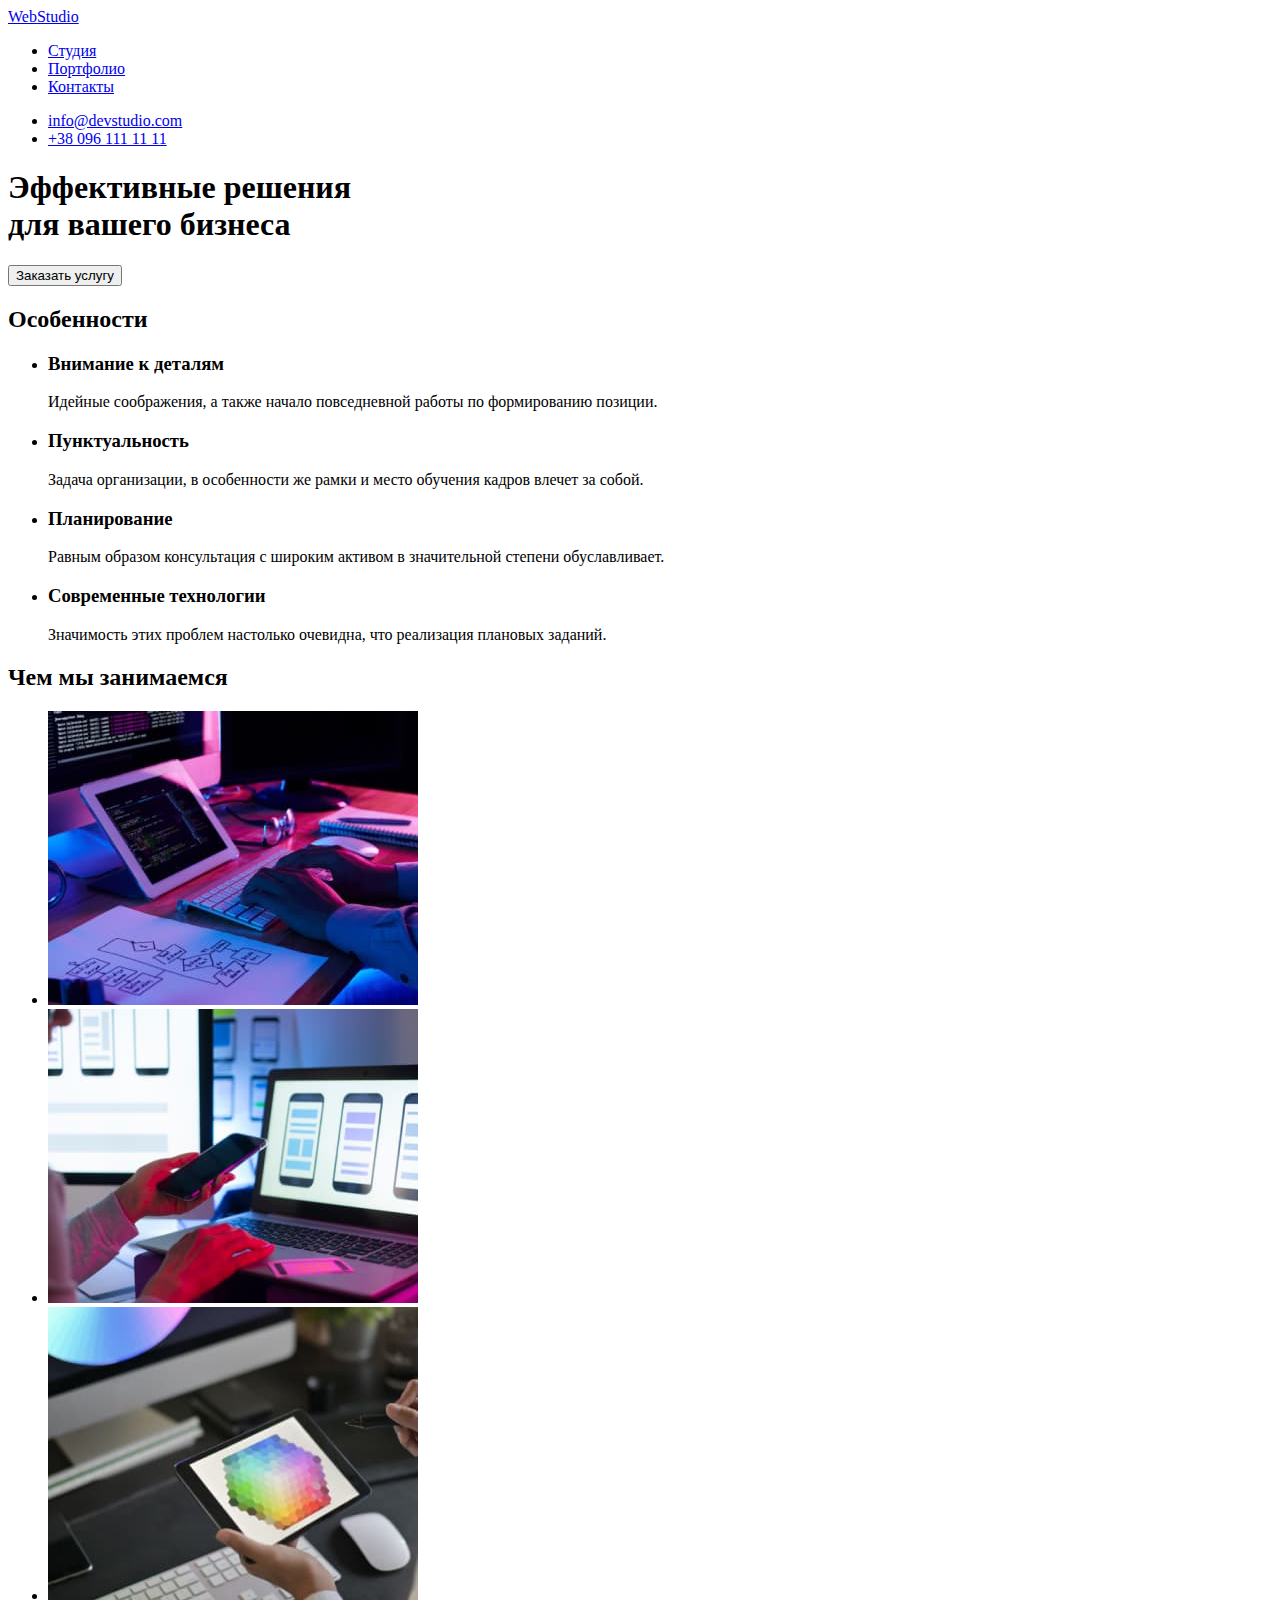
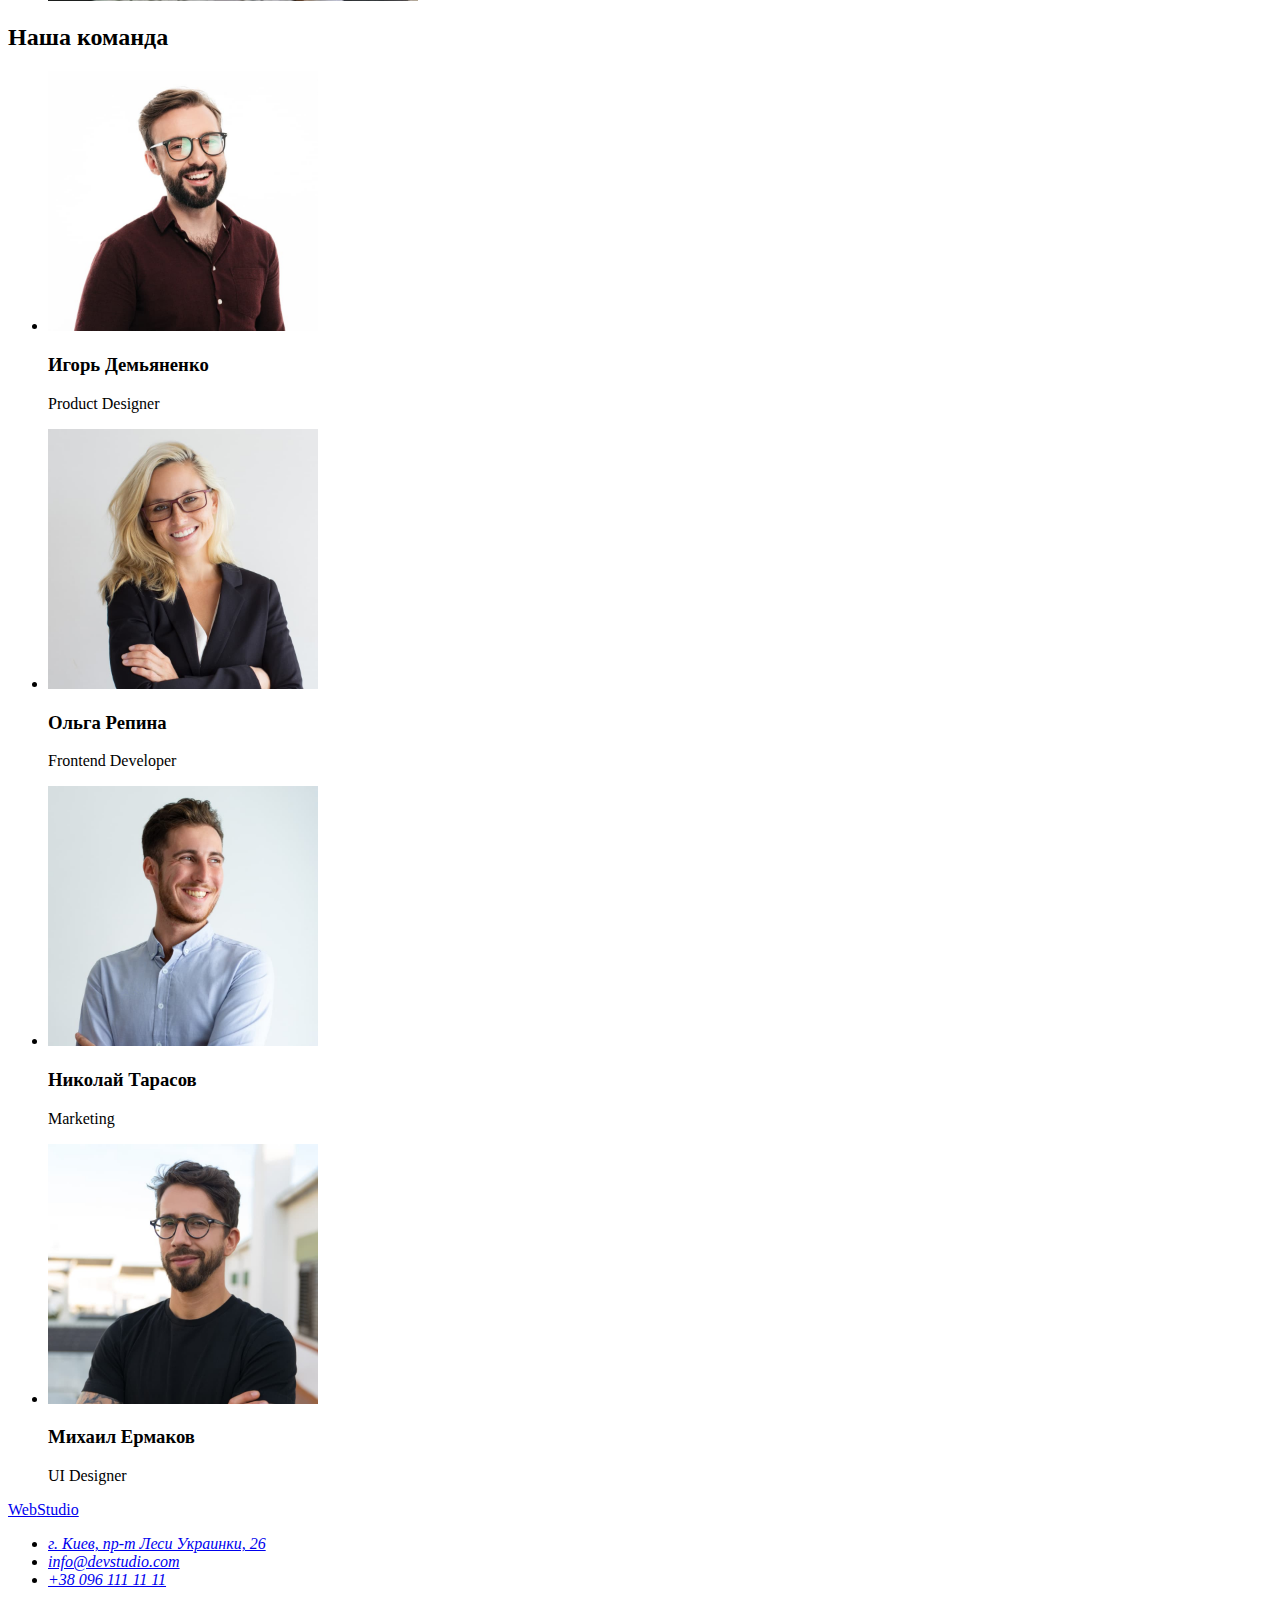
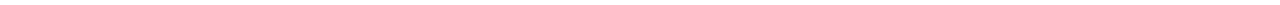
==== index.html @ 45462c41 "copy hw01 in hw02" ====
<!DOCTYPE html>
<html lang="ru">
  <head>
    <meta charset="UTF-8" />
    <meta http-equiv="X-UA-Compatible" content="IE=edge" />
    <meta name="viewport" content="width=device-width, initial-scale=1.0" />
    <title>Document</title>
  </head>
  <body>
    <!-- Шапка сайта -->
    <header>
      <nav>
        <a href="#">Web<span>Studio</span></a>
        <ul>
          <li><a href="#">Студия</a></li>
          <li><a href="#">Портфолио</a></li>
          <li><a href="#">Контакты</a></li>
        </ul>
      </nav>
      <ul>
        <li><a href="mailto:info@devstudio.com">info@devstudio.com</a></li>
        <li><a href="tel:+380961111111">+38 096 111 11 11</a></li>
      </ul>
    </header>

    <main>
      <!-- Герой -->
      <section>
        <h1>
          Эффективные решения <br />
          для вашего бизнеса
        </h1>
        <button type="button">Заказать услугу</button>
      </section>

      <!-- Особенности -->
      <section>
        <h2>Особенности</h2>
        <ul>
          <li>
            <h3>Внимание к деталям</h3>
            <p>Идейные соображения, а также начало повседневной работы по формированию позиции.</p>
          </li>

          <li>
            <h3>Пунктуальность</h3>
            <p>
              Задача организации, в особенности же рамки и место обучения кадров влечет за собой.
            </p>
          </li>

          <li>
            <h3>Планирование</h3>
            <p>
              Равным образом консультация с широким активом в значительной степени обуславливает.
            </p>
          </li>

          <li>
            <h3>Современные технологии</h3>
            <p>Значимость этих проблем настолько очевидна, что реализация плановых заданий.</p>
          </li>
        </ul>
      </section>

      <!-- Чем занимаются -->
      <section>
        <h2>Чем мы занимаемся</h2>
        <ul>
          <li>
            <img src="./images/img.jpg" alt="Создание сайтов" width="370" height="294" />
          </li>
          <li>
            <img src="./images/box2.jpg" alt="Продвижение сайтов" width="370" height="294" />
          </li>
          <li>
            <img src="./images/box3.jpg" alt="Дизайн сайтов" width="370" height="294" />
          </li>
        </ul>
      </section>

      <!-- Команда -->
      <section>
        <h2>Наша команда</h2>
        <ul>
          <li>
            <img src="./images/imgt.jpg" alt="Игорь Демьяненко" width="270" height="260" />
            <h3>Игорь Демьяненко</h3>
            <p>Product Designer<p></li>
          <li>
            <img src="./images/imgt(1).jpg" alt="Ольга Репина" width="270" height="260" />
            <h3>Ольга Репина</h3>
            <p>Frontend Developer</p>
          </li>
          <li>
            <img src="./images/imgt(2).jpg" alt="Николай Тарасов" width="270" height="260" />
            <h3>Николай Тарасов</h3>
            <p>Marketing</p>
          </li>
          <li>
            <img src="./images/imgt(3).jpg" alt="Михаил Ермаков" width="270" height="260" />
            <h3>Михаил Ермаков</h3>
            <p>UI Designer</p>
          </li>
        </ul>
      </section>
    </main>

    <!-- Футер -->
    <footer>
      <a href="#">Web<span>Studio</span></a>
      <address>
        <ul>
          <li><a href="https://goo.gl/maps/aLxLgrp7FurH3zzR9" target="_blank" rel="nofollow noreferrer noopener">г. Киев, пр-т Леси Украинки, 26</a></li>
          <li><a href="mailto:info@devstudio.com">info@devstudio.com</a></li>
          <li><a href="tel:+380961111111">+38 096 111 11 11</a></li>
        </ul>
      </address>  
    </footer>
  </body>
</html>
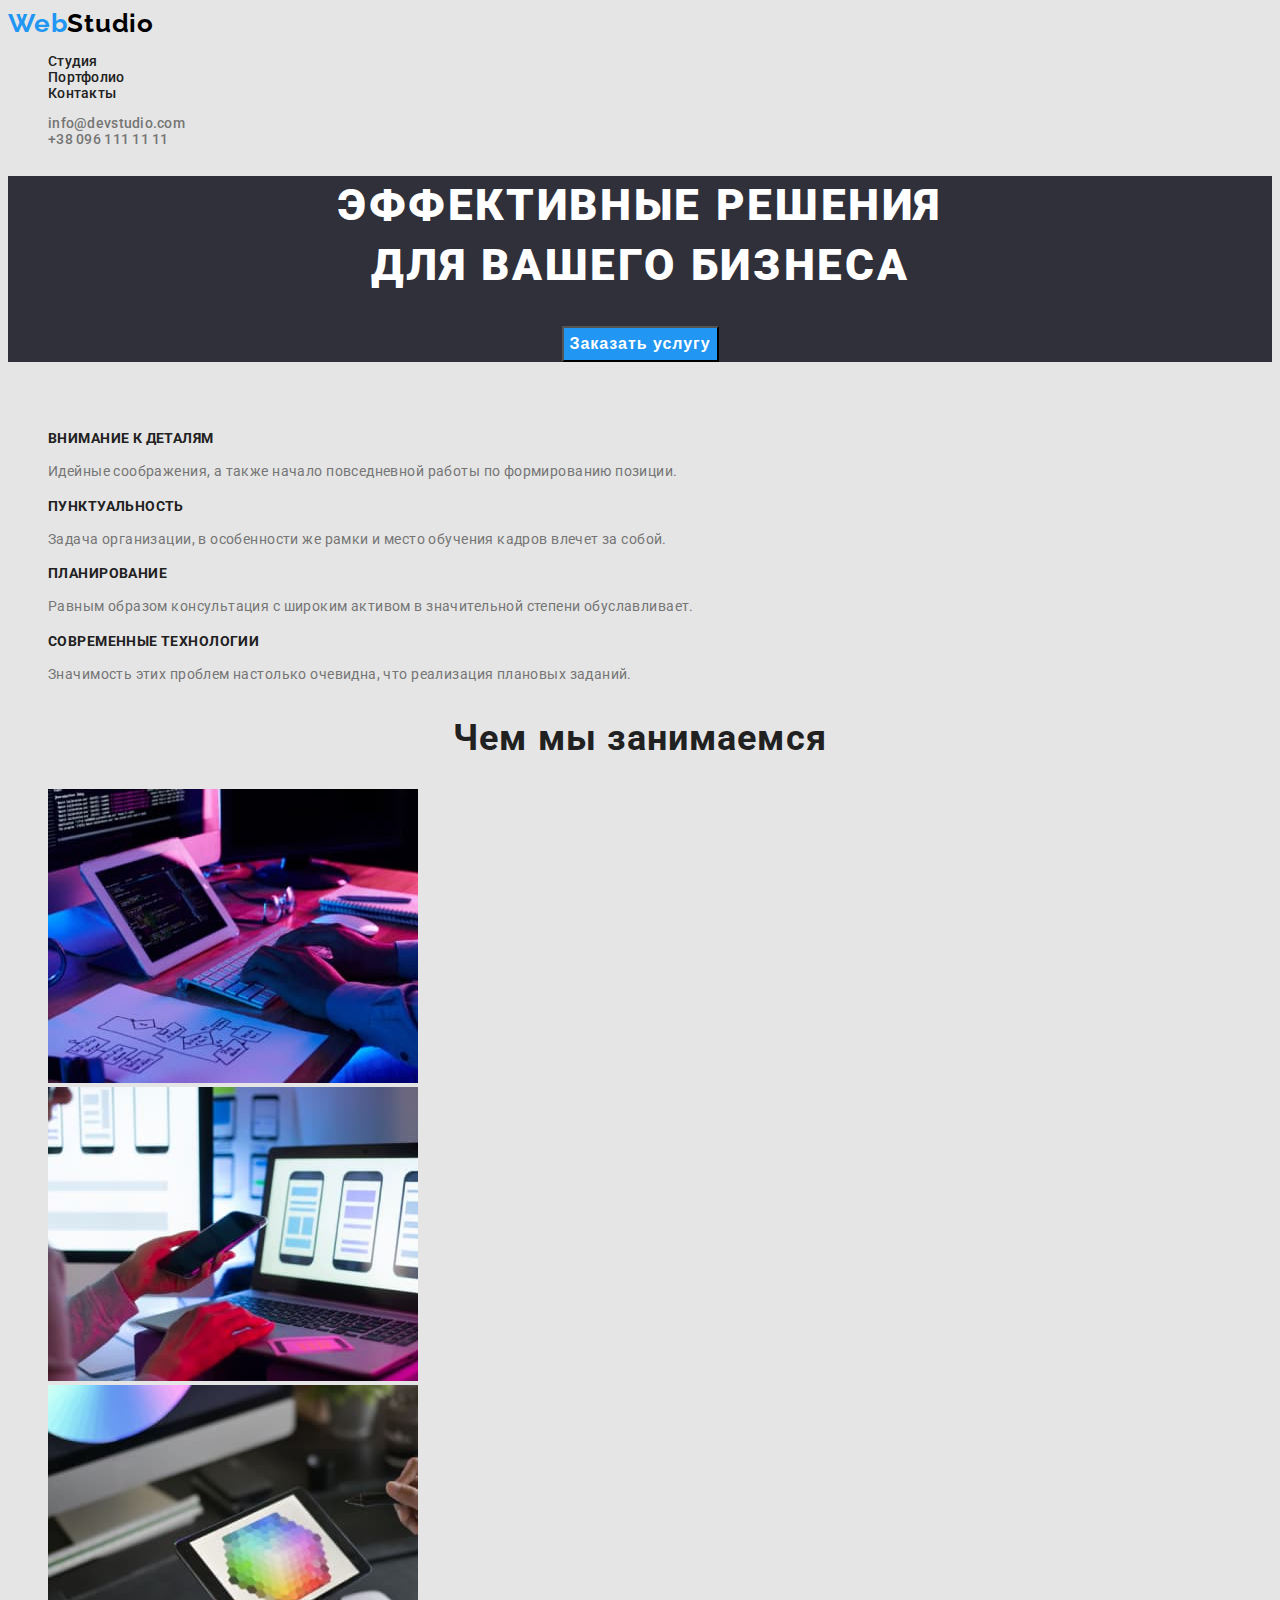
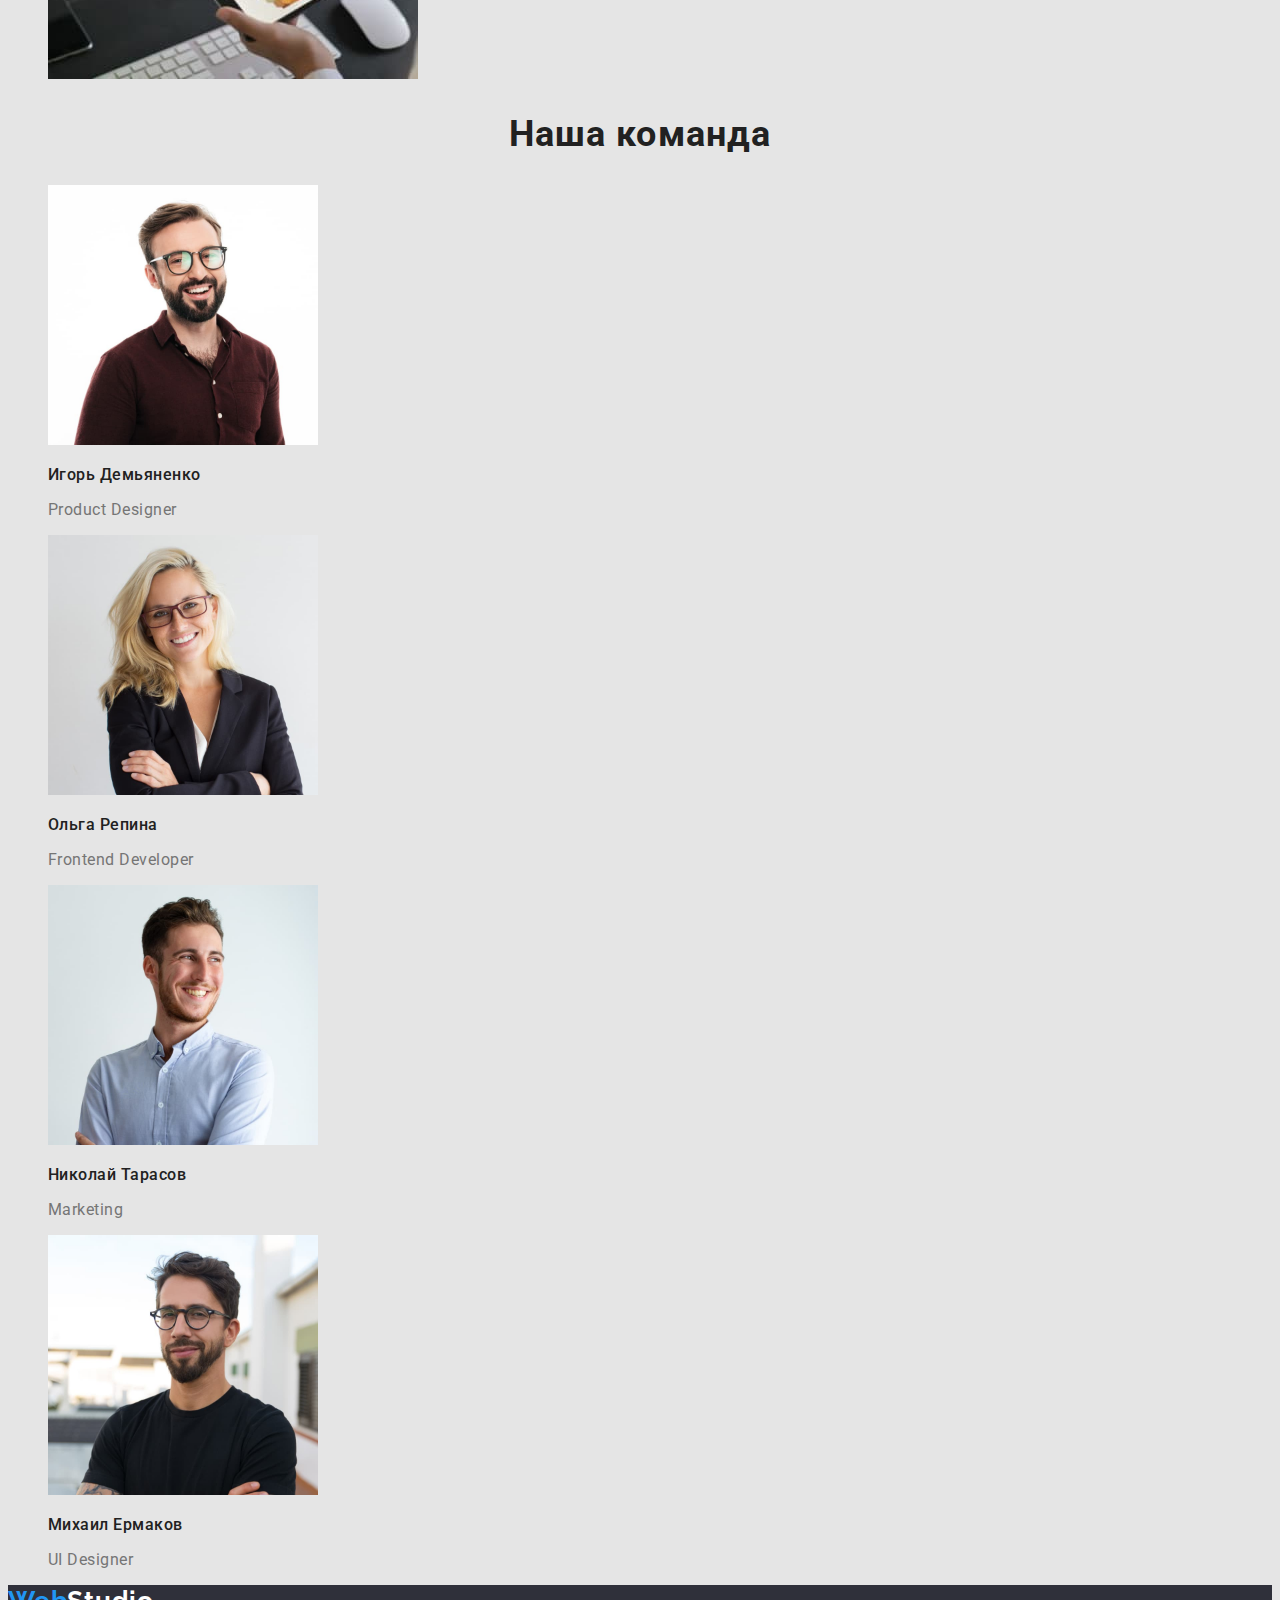
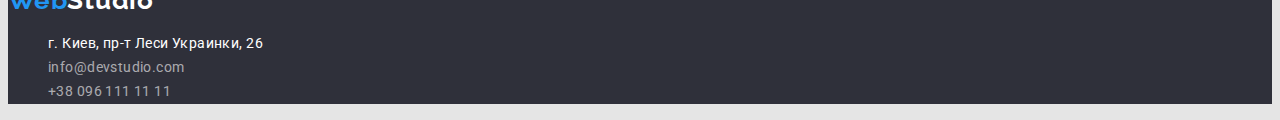
==== commit 19f9cd27: "finali commit hw2" ====
--- a/index.html
+++ b/index.html
@@ -4,116 +4,122 @@
     <meta charset="UTF-8" />
     <meta http-equiv="X-UA-Compatible" content="IE=edge" />
     <meta name="viewport" content="width=device-width, initial-scale=1.0" />
+    <link rel="preconnect" href="https://fonts.googleapis.com">
+    <link rel="preconnect" href="https://fonts.gstatic.com" crossorigin>
+    <link href="https://fonts.googleapis.com/css2?family=Raleway:wght@700&family=Roboto:wght@400;500;700;900&display=swap"
+      rel="stylesheet">
+    <link rel="stylesheet" href="./css/styles.css">
     <title>Document</title>
   </head>
   <body>
     <!-- Шапка сайта -->
-    <header>
-      <nav>
-        <a href="#">Web<span>Studio</span></a>
-        <ul>
-          <li><a href="#">Студия</a></li>
-          <li><a href="#">Портфолио</a></li>
-          <li><a href="#">Контакты</a></li>
+    <header class="header">
+      <nav class="navigation">
+        <a class="logo" href="./index.html">Web<span class="logo-accent">Studio</span></a>
+        <ul class="nav-list">
+          <li class="nav-list-item"><a class="nav-list-link" href="#">Студия</a></li>
+          <li class="nav-list-item"><a class="nav-list-link" href="./portfolio.html">Портфолио</a></li>
+          <li class="nav-list-item"><a class="nav-list-link" href="#">Контакты</a></li>
         </ul>
       </nav>
-      <ul>
-        <li><a href="mailto:info@devstudio.com">info@devstudio.com</a></li>
-        <li><a href="tel:+380961111111">+38 096 111 11 11</a></li>
+      <ul class="adress-list">
+        <li class="adress-list-item"><a class="adress-list-link" href="mailto:info@devstudio.com">info@devstudio.com</a></li>
+        <li class="adress-list-item"><a class="adress-list-link" href="tel:+380961111111">+38 096 111 11 11</a></li>
       </ul>
     </header>
 
-    <main>
+    <main class="main">
       <!-- Герой -->
-      <section>
-        <h1>
+      <section class="hero">
+        <h1 class="hero-title">
           Эффективные решения <br />
           для вашего бизнеса
         </h1>
-        <button type="button">Заказать услугу</button>
+        <button class="hero-but" type="button">Заказать услугу</button>
       </section>
 
       <!-- Особенности -->
-      <section>
-        <h2>Особенности</h2>
-        <ul>
-          <li>
-            <h3>Внимание к деталям</h3>
-            <p>Идейные соображения, а также начало повседневной работы по формированию позиции.</p>
+      <section class="about">
+        <h2 class="about-title">Особенности</h2>
+        <ul class="about-list">
+          <li class="about-list-item">
+            <h3 class="about-list-title">Внимание к деталям</h3>
+            <p class="about-list-description">Идейные соображения, а также начало повседневной работы по формированию позиции.</p>
           </li>
 
-          <li>
-            <h3>Пунктуальность</h3>
-            <p>
+          <li class="about-list-item">
+            <h3 class="about-list-title">Пунктуальность</h3>
+            <p class="about-list-description">
               Задача организации, в особенности же рамки и место обучения кадров влечет за собой.
             </p>
           </li>
 
-          <li>
-            <h3>Планирование</h3>
-            <p>
+          <li class="about-list-item">
+            <h3 class="about-list-title">Планирование</h3>
+            <p class="about-list-description">
               Равным образом консультация с широким активом в значительной степени обуславливает.
             </p>
           </li>
 
-          <li>
-            <h3>Современные технологии</h3>
-            <p>Значимость этих проблем настолько очевидна, что реализация плановых заданий.</p>
+          <li class="about-list-item">
+            <h3 class="about-list-title">Современные технологии</h3>
+            <p class="about-list-description">Значимость этих проблем настолько очевидна, что реализация плановых заданий.</p>
           </li>
         </ul>
       </section>
 
       <!-- Чем занимаются -->
-      <section>
-        <h2>Чем мы занимаемся</h2>
-        <ul>
-          <li>
-            <img src="./images/img.jpg" alt="Создание сайтов" width="370" height="294" />
+      <section class="works">
+        <h2 class="works-title">Чем мы занимаемся</h2>
+        <ul class="works-list">
+          <li class="works-list-item">
+            <img class="works-list-img" src="./images/img.jpg" alt="Создание сайтов" width="370" height="294" />
           </li>
-          <li>
-            <img src="./images/box2.jpg" alt="Продвижение сайтов" width="370" height="294" />
+          <li class="works-list-item">
+            <img class="works-list-img" src="./images/box2.jpg" alt="Продвижение сайтов" width="370" height="294" />
           </li>
-          <li>
-            <img src="./images/box3.jpg" alt="Дизайн сайтов" width="370" height="294" />
+          <li class="works-list-item">
+            <img class="works-list-img" src="./images/box3.jpg" alt="Дизайн сайтов" width="370" height="294" />
           </li>
         </ul>
       </section>
 
       <!-- Команда -->
-      <section>
-        <h2>Наша команда</h2>
-        <ul>
-          <li>
-            <img src="./images/imgt.jpg" alt="Игорь Демьяненко" width="270" height="260" />
-            <h3>Игорь Демьяненко</h3>
-            <p>Product Designer<p></li>
-          <li>
-            <img src="./images/imgt(1).jpg" alt="Ольга Репина" width="270" height="260" />
-            <h3>Ольга Репина</h3>
-            <p>Frontend Developer</p>
+      <section class="team">
+        <h2 class="team-title">Наша команда</h2>
+        <ul class="team-list">
+          <li class="team-list-item">
+            <img class="team-list-img" src="./images/imgt.jpg" alt="Игорь Демьяненко" width="270" height="260" />
+            <h3 class="team-list-title">Игорь Демьяненко</h3>
+            <p class="team-list-description">Product Designer<p>
           </li>
-          <li>
-            <img src="./images/imgt(2).jpg" alt="Николай Тарасов" width="270" height="260" />
-            <h3>Николай Тарасов</h3>
-            <p>Marketing</p>
+          <li class="team-list-item">
+            <img class="team-list-img" src="./images/imgt(1).jpg" alt="Ольга Репина" width="270" height="260" />
+            <h3 class="team-list-title">Ольга Репина</h3>
+            <p class="team-list-description">Frontend Developer</p>
           </li>
-          <li>
-            <img src="./images/imgt(3).jpg" alt="Михаил Ермаков" width="270" height="260" />
-            <h3>Михаил Ермаков</h3>
-            <p>UI Designer</p>
+          <li class="team-list-item">
+            <img class="team-list-img" src="./images/imgt(2).jpg" alt="Николай Тарасов" width="270" height="260" />
+            <h3 class="team-list-title">Николай Тарасов</h3>
+            <p class="team-list-description">Marketing</p>
+          </li>
+          <li class="team-list-item">
+            <img class="team-list-img" src="./images/imgt(3).jpg" alt="Михаил Ермаков" width="270" height="260" />
+            <h3 class="team-list-title">Михаил Ермаков</h3>
+            <p class="team-list-description">UI Designer</p>
           </li>
         </ul>
       </section>
     </main>
 
     <!-- Футер -->
-    <footer>
-      <a href="#">Web<span>Studio</span></a>
-      <address>
-        <ul>
-          <li><a href="https://goo.gl/maps/aLxLgrp7FurH3zzR9" target="_blank" rel="nofollow noreferrer noopener">г. Киев, пр-т Леси Украинки, 26</a></li>
-          <li><a href="mailto:info@devstudio.com">info@devstudio.com</a></li>
-          <li><a href="tel:+380961111111">+38 096 111 11 11</a></li>
+    <footer class="footer">
+      <a class="logo" href="./index.html">Web<span class="logo-accent-light">Studio</span></a>
+      <address class="footer-adress">
+        <ul class="footer-adress-list">
+          <li class="footer-adress-list-item"><a class="footer-adress-map-link" href="https://goo.gl/maps/aLxLgrp7FurH3zzR9" target="_blank" rel="nofollow noreferrer noopener">г. Киев, пр-т Леси Украинки, 26</a></li>
+          <li class="footer-adress-list-item"><a class="footer-adress-link" href="mailto:info@devstudio.com">info@devstudio.com</a></li>
+          <li class="footer-adress-list-item"><a class="footer-adress-link" href="tel:+380961111111">+38 096 111 11 11</a></li>
         </ul>
       </address>  
     </footer>
--- a/css/styles.css
+++ b/css/styles.css
@@ -0,0 +1,266 @@
+:root {
+  --accent-color: #2196f3;
+  --main-text-color: #212121;
+  --main-backgraund-color: #e5e5e5;
+  --logo-accent-color: #000000;
+  --description-color: #757575;
+  --hero-backgraund-color: #2f303a;
+  --title-color: #ffffff;
+  --adress-color: rgba(255, 255, 255, 0.6);
+  --filtr-button-color: #f5f4fa;
+}
+
+body {
+  font-family: 'Roboto', sans-serif;
+  color: var(--main-text-color);
+  background-color: var(--main-backgraund-color);
+}
+
+/* header */
+.header {
+}
+.navigation {
+}
+.logo {
+  color: var(--accent-color);
+  font-family: 'Raleway', sans-serif;
+  font-weight: 700;
+  font-size: 26px;
+  line-height: 1.192;
+  letter-spacing: 0.03em;
+  text-decoration: none;
+}
+.logo-accent {
+  color: var(--logo-accent-color);
+}
+.nav-list {
+  font-weight: 500;
+  font-size: 14px;
+  line-height: 1.143;
+  letter-spacing: 0.02em;
+  list-style: none;
+}
+.nav-list-item {
+}
+.nav-list-link {
+  text-decoration: none;
+  color: var(--main-text-color);
+}
+.nav-list-link:hover,
+.nav-list-link:focus {
+  color: var(--accent-color);
+}
+.adress-list {
+  font-weight: 500;
+  font-size: 14px;
+  line-height: 1.143;
+  letter-spacing: 0.02em;
+  list-style: none;
+}
+.adress-list-item {
+}
+.adress-list-link {
+  text-decoration: none;
+  color: var(--description-color);
+}
+.adress-list-link:hover,
+.adress-list-link:focus {
+  color: var(--accent-color);
+}
+
+/* main */
+.main {
+}
+/* hero */
+.hero {
+  background-color: var(--hero-backgraund-color);
+  text-align: center;
+}
+.hero-title {
+  font-weight: 900;
+  font-size: 44px;
+  line-height: 1.363;
+
+  letter-spacing: 0.06em;
+  text-transform: uppercase;
+
+  color: var(--title-color);
+}
+.hero-but {
+  font-weight: bold;
+  font-size: 16px;
+  line-height: 1.87;
+  align-items: center;
+  text-align: center;
+  letter-spacing: 0.06em;
+
+  color: var(--title-color);
+  background-color: var(--accent-color);
+  cursor: pointer;
+}
+
+/* особенности */
+.about {
+}
+.about-title {
+  visibility: hidden;
+}
+.about-list {
+  list-style: none;
+}
+.about-list-item {
+}
+.about-list-title {
+  font-weight: bold;
+  font-size: 14px;
+  line-height: 1.143;
+  letter-spacing: 0.03em;
+  text-transform: uppercase;
+}
+.about-list-description {
+  font-size: 14px;
+  line-height: 1.71;
+  letter-spacing: 0.03em;
+
+  color: var(--description-color);
+}
+.works {
+}
+.works-title {
+  font-weight: 700;
+  font-size: 36px;
+  line-height: 1.167;
+  text-align: center;
+  letter-spacing: 0.03em;
+}
+.works-list {
+  list-style: none;
+}
+.works-list-item {
+}
+.works-list-img {
+}
+.team {
+}
+
+/* team-title=works-title */
+.team-title {
+  font-weight: 700;
+  font-size: 36px;
+  line-height: 1.167;
+  text-align: center;
+  letter-spacing: 0.03em;
+}
+.team-list {
+  list-style: none;
+}
+.team-list-item {
+}
+.team-list-img {
+}
+.team-list-title {
+  font-weight: 500;
+  font-size: 16px;
+  line-height: 1.188;
+  letter-spacing: 0.03em;
+}
+.team-list-description {
+  font-size: 16px;
+  line-height: 1.188;
+  letter-spacing: 0.03em;
+
+  color: var(--description-color);
+}
+
+/* footer */
+.footer {
+  background-color: var(--hero-backgraund-color);
+}
+.footer-adress {
+}
+.footer-adress-list {
+  list-style: none;
+}
+.footer-adress-list-item {
+}
+.footer-adress-map-link {
+  font-style: normal;
+  font-weight: 400;
+  font-size: 14px;
+  line-height: 1.714;
+  letter-spacing: 0.03em;
+  text-decoration: none;
+
+  color: var(--title-color);
+}
+.footer-adress-map-link:hover,
+.footer-adress-map-link:focus,
+.footer-adress-link:focus,
+.footer-adress-link:hover {
+  color: var(--accent-color);
+}
+.footer-adress-link {
+  text-decoration: none;
+  font-style: normal;
+  font-weight: 400;
+  font-size: 14px;
+  line-height: 1.714;
+  letter-spacing: 0.03em;
+  color: var(--adress-color);
+}
+.logo-accent-light {
+  color: var(--title-color);
+}
+
+/* Portfolio */
+/* main */
+.portfolio-main {
+}
+.portfolio-list {
+}
+.filter-list-btn {
+}
+.filter-btn {
+  cursor: pointer;
+  background-color: var(--filtr-button-color);
+  font-weight: 500;
+  font-size: 16px;
+  line-height: 1.62;
+  text-align: center;
+  letter-spacing: 0.03em;
+  color: var(--main-text-color);
+}
+
+.filter-btn:focus,
+.filter-btn:hover {
+  color: var(--title-color);
+  background-color: var(--accent-color);
+}
+
+.filter-list-item {
+  list-style: none;
+}
+
+.portf-projects-list {
+  list-style: none;
+}
+.portf-projects-list-item {
+}
+.portf-projects-list-link {
+  text-decoration: none;
+}
+.portf-projects-img {
+}
+.portf-projects-title {
+  font-weight: 700;
+  font-size: 18px;
+  line-height: 2;
+  letter-spacing: 0.06em;
+  color: var(--main-text-color);
+}
+.portf-projects-description {
+  font-size: 16px;
+  line-height: 1.87;
+  letter-spacing: 0.03em;
+  color: var(--description-color);
+}
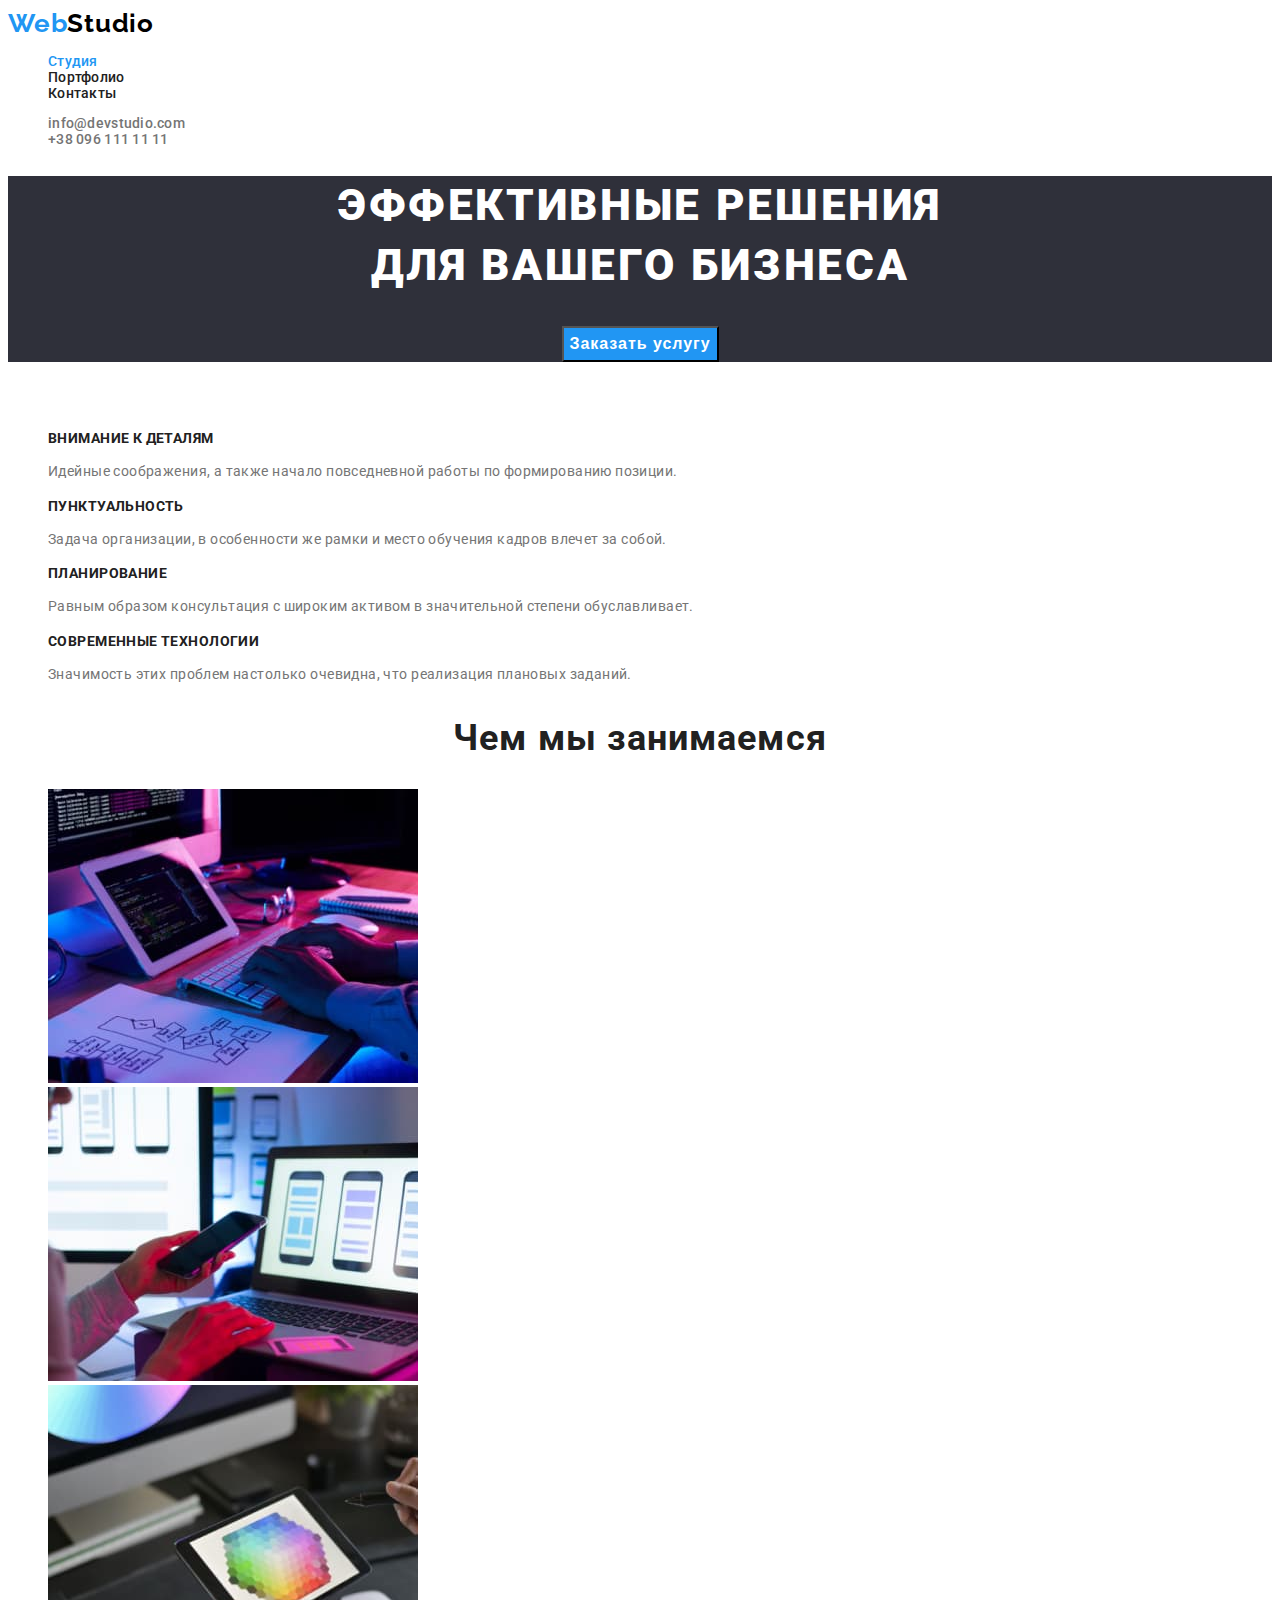
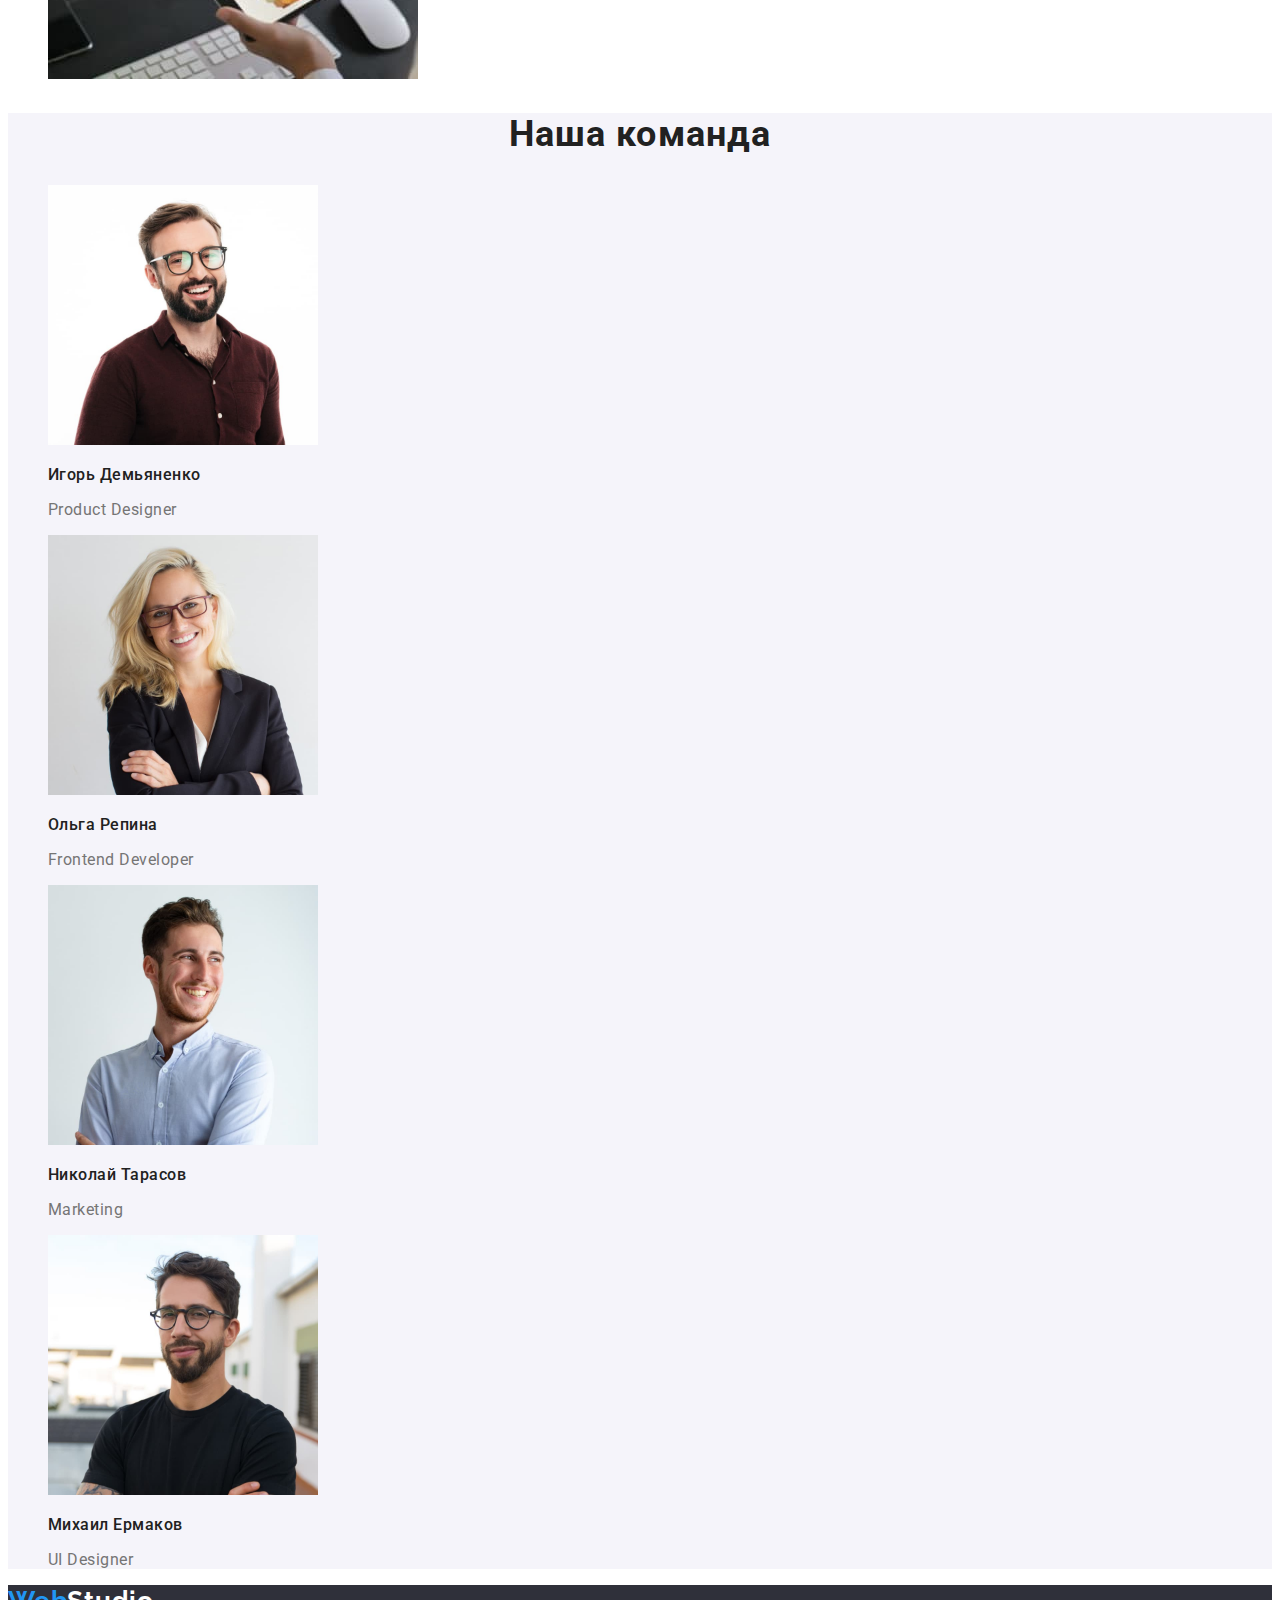
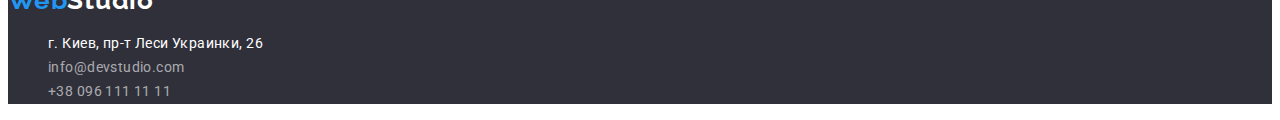
==== commit 8229174a: "bugfix" ====
--- a/index.html
+++ b/index.html
@@ -17,7 +17,7 @@
       <nav class="navigation">
         <a class="logo" href="./index.html">Web<span class="logo-accent">Studio</span></a>
         <ul class="nav-list">
-          <li class="nav-list-item"><a class="nav-list-link" href="#">Студия</a></li>
+          <li class="nav-list-item"><a class="nav-list-link on-page" href="#">Студия</a></li>
           <li class="nav-list-item"><a class="nav-list-link" href="./portfolio.html">Портфолио</a></li>
           <li class="nav-list-item"><a class="nav-list-link" href="#">Контакты</a></li>
         </ul>
--- a/css/styles.css
+++ b/css/styles.css
@@ -8,12 +8,12 @@
   --title-color: #ffffff;
   --adress-color: rgba(255, 255, 255, 0.6);
   --filtr-button-color: #f5f4fa;
+  --hero-but-hover-color: #188ce8;
 }
 
 body {
   font-family: 'Roboto', sans-serif;
   color: var(--main-text-color);
-  background-color: var(--main-backgraund-color);
 }
 
 /* header */
@@ -45,6 +45,9 @@
 .nav-list-link {
   text-decoration: none;
   color: var(--main-text-color);
+}
+.on-page {
+  color: var(--accent-color);
 }
 .nav-list-link:hover,
 .nav-list-link:focus {
@@ -98,6 +101,10 @@
   background-color: var(--accent-color);
   cursor: pointer;
 }
+.hero-but:hover,
+.hero-but:focus {
+  background-color: var(--hero-but-hover-color);
+}
 
 /* особенности */
 .about {
@@ -141,6 +148,7 @@
 .works-list-img {
 }
 .team {
+  background-color: #f5f4fa;
 }
 
 /* team-title=works-title */
